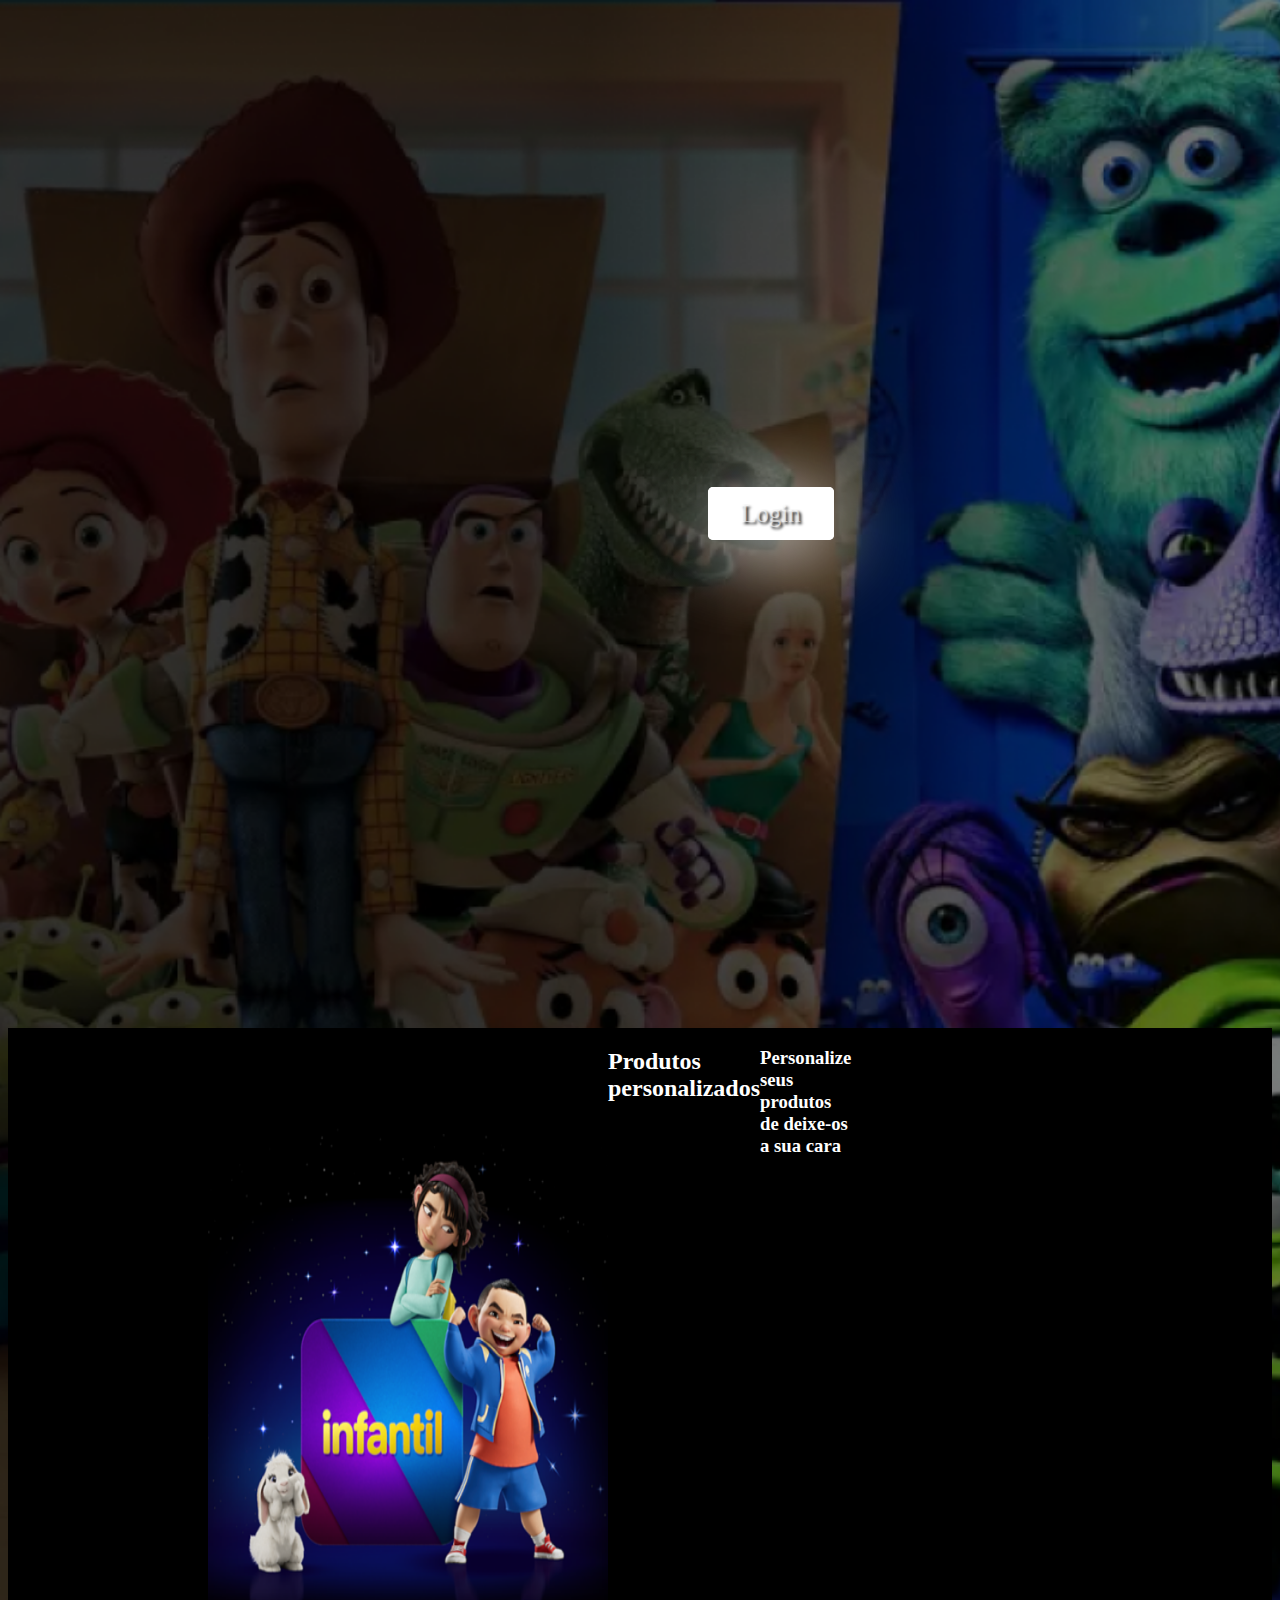
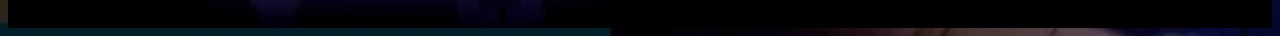
==== index.html @ fa63841b "criação de login e cadastro" ====
<!DOCTYPE html>
<html lang="en">

<head>
    <meta charset="UTF-8">
    <meta http-equiv="X-UA-Compatible" content="IE=edge">
    <meta name="viewport" content="width=device-width, initial-scale=1.0">
    <title>Document</title>
    <link rel="stylesheet" href="css/stayle.css">
</head>

<body class="index">
    <main>
        <div class="loginn">
            <a href="/login.html" class="entrarr">Login</a>
        </div>
    </main>
    <footer>
        <div class="baxo">
            <img src="/img/netflix.png" class="foot">
            <h2>Produtos personalizados</h2>
            <h3>Personalize seus produtos de deixe-os a sua cara</h3>
        </div>
    </footer>
</body>

</html>
---- css/stayle.css ----
body{
    background-color: black;
    background-image: url(/img/fundo.png);
    background-repeat: no-repeat;
    background-size: cover;
}
.entrar {
    padding: 10px 20px;
    background-color: #ffffff;
    border-radius: 5px;
    text-decoration: none;
    color: #000000;
    border: 3px solid #ffffff;
    text-shadow: 2px 2px 3px black;
    font-weight: 400;
    margin-bottom: 10%;
    margin-left: 60px;
}
.div {
    padding: 5px 5px;
    width: 400px;
    height: 500px;
    background-color: #ffffff55;
    border: #ffffff;
    border-radius: 15px;
    margin-left: 500px;
    margin-top: 100px;
    box-shadow: 1px 1px 20px #ffffff;
}
.text {
    padding: 10px 20px;
    background-color: #ffffff;
    border: 5px;
    border-radius: 10px;
    font-size: 150%;
    margin-bottom: 50px;
}
h1 {
    text-align: center;
    color: #ffffff;
    margin-bottom: 30px;
    margin-top: 80px;
    font-size: 60px;
    border:9px 5px black;
    background: -webkit-linear-gradient(#ffffff, #ffffff);
    -webkit-background-clip: text;
    -webkit-text-fill-color: transparent;
}
img {
    margin-left: 120px;

}
.sair {
    color: #ffffff;
    text-decoration: none;
    font-size: 30px;
    margin-bottom: 0;
    margin-left: 10px;
}
.entrarr {
    padding: 10px 30px;
    background-color: #ffffff;
    border-radius: 5px;
    text-decoration: none;
    color: #ffffff95;
    border: 3px solid #ffffff;
    text-shadow: 2px 2px 3px black;
    font-weight: 500;
    margin-left: 700px;
    margin-top: 5px;
    font-size: 25px;
    box-shadow: 0px 10px 80px #ffffff;
    margin-bottom: 500px;
}
.loginn {
    margin-top: 500px;
}
.logo {
    margin-left: 570px;
    margin-top: 200px;
}
footer {
    margin-top: 500px;
    background-color: #000;
}
.baxo {
    margin-top: 500px;
    width: 200px;
    height: 600px;
    background-color: #000;
    color: #ffffff;
    display: flex ;
    flex-direction: row;
}
.foot {
    margin-left: 200px;
    width: 400px;
    margin-top: 100px;
}
.cadastro{
    background: rgb(0,0,0);
    background: linear-gradient(0deg, rgba(0,0,0,1) 0%, rgba(252,3,108,1) 100%);
    background-repeat: no-repeat;
    height: 800px;
}
.nobara {
    height: 800px;
    margin-left: 282px;
}
.preto {
    opacity: 0.5;
    height: 800px;
}
.h2{
    margin-top: 1000px;
}
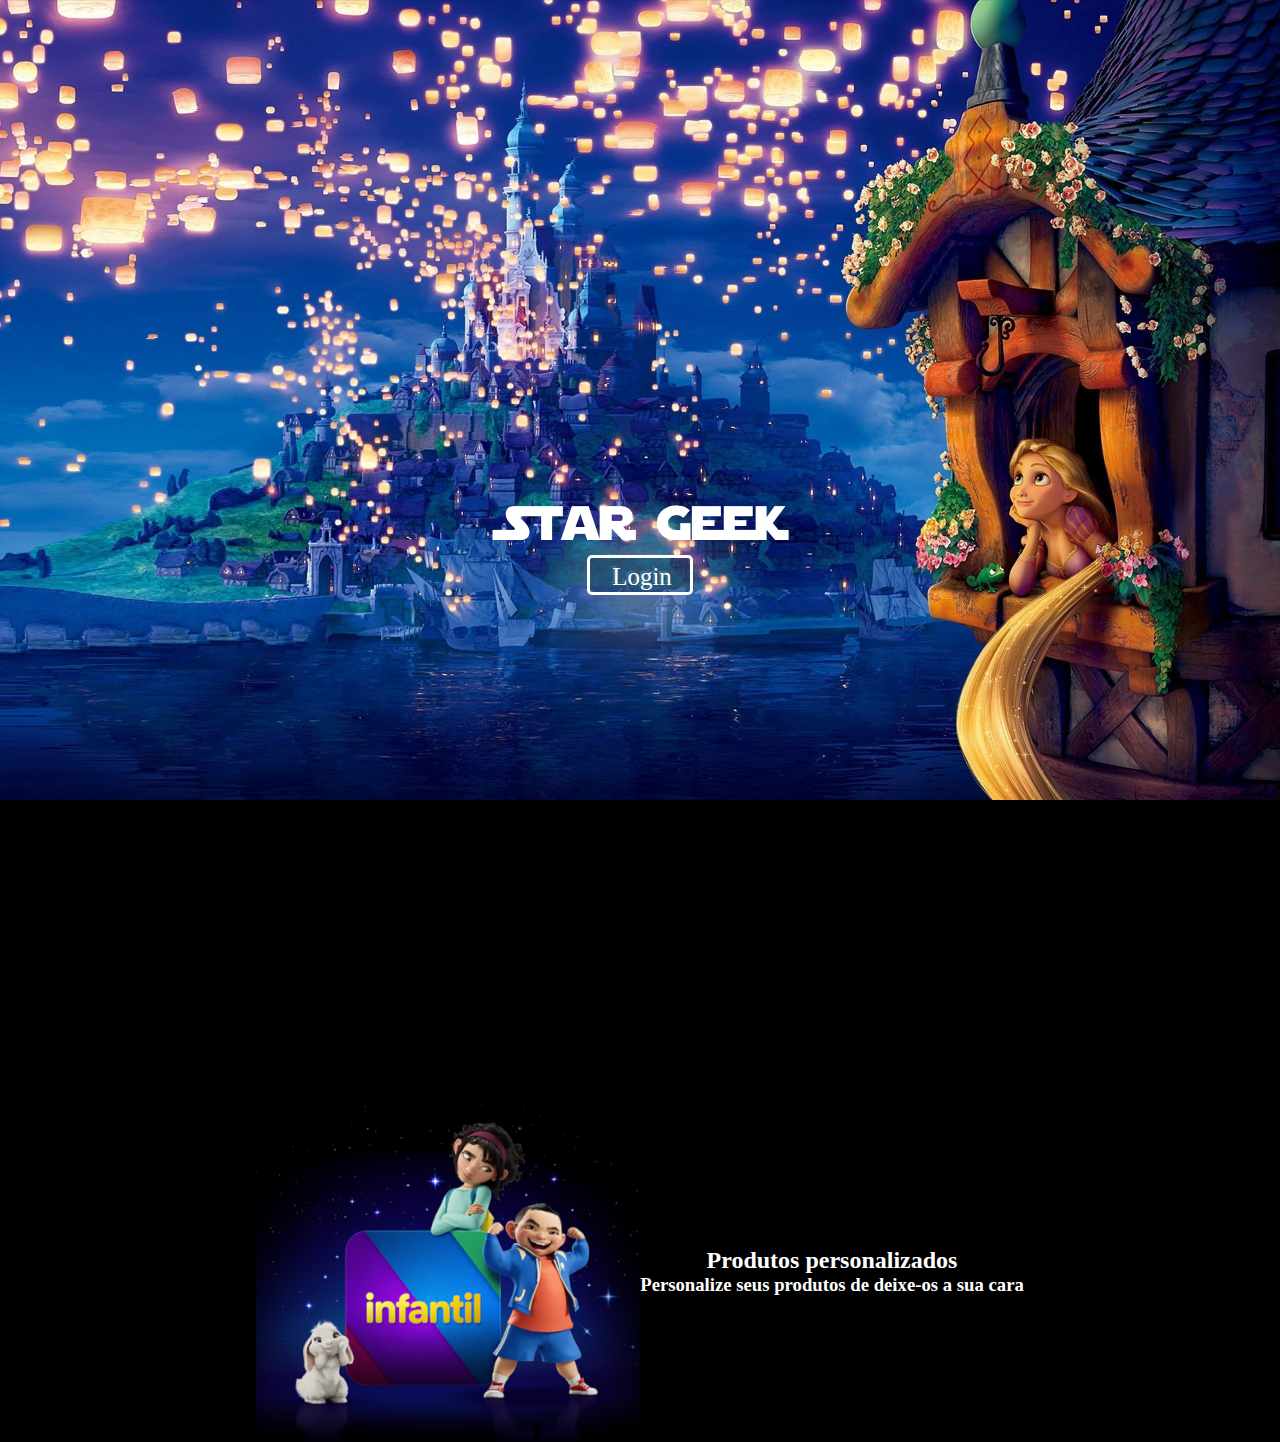
==== commit 87bf9e25: "moderações" ====
--- a/index.html
+++ b/index.html
@@ -12,15 +12,16 @@
 <body class="index">
     <main>
         <div class="loginn">
+            <img src="img/Star Geek 3.png">
             <a href="/login.html" class="entrarr">Login</a>
         </div>
     </main>
-    <footer>
-        <div class="baxo">
+    <footer class="baxo">
             <img src="/img/netflix.png" class="foot">
-            <h2>Produtos personalizados</h2>
-            <h3>Personalize seus produtos de deixe-os a sua cara</h3>
-        </div>
+            <div>
+                <h2>Produtos personalizados</h2>
+                <h3>Personalize seus produtos de deixe-os a sua cara</h3>
+            </div>
     </footer>
 </body>
 
--- a/css/stayle.css
+++ b/css/stayle.css
@@ -1,31 +1,45 @@
-body{
+.index{
     background-color: black;
-    background-image: url(/img/fundo.png);
+    background-image: url(/img/disney2.jpg);
+    background-repeat: no-repeat;
+    background-size: contain;
+    text-align: center;
+}
+.Login{
+    background-color: rgb(0, 0, 0);
+    background-image: url(/img/disney2.jpg);
     background-repeat: no-repeat;
     background-size: cover;
 }
 .entrar {
     padding: 10px 20px;
-    background-color: #ffffff;
+    background-color: #6561611b;
     border-radius: 5px;
     text-decoration: none;
-    color: #000000;
-    border: 3px solid #ffffff;
-    text-shadow: 2px 2px 3px black;
+    color: #ffffff;
+    border: 3px solid #ffffffd1;
+    text-shadow: 2px 2px 3px rgb(255, 255, 255);
     font-weight: 400;
     margin-bottom: 10%;
-    margin-left: 60px;
+    margin-right: 10px;
 }
 .div {
     padding: 5px 5px;
     width: 400px;
     height: 500px;
-    background-color: #ffffff55;
+    background-color: #33333355;
     border: #ffffff;
     border-radius: 15px;
     margin-left: 500px;
     margin-top: 100px;
     box-shadow: 1px 1px 20px #ffffff;
+    text-align: center;
+}
+.inputs{
+    display: flex;
+    justify-content: center;
+    flex-direction: column;
+    align-items: center;
 }
 .text {
     padding: 10px 20px;
@@ -36,19 +50,13 @@
     margin-bottom: 50px;
 }
 h1 {
-    text-align: center;
     color: #ffffff;
     margin-bottom: 30px;
     margin-top: 80px;
-    font-size: 60px;
     border:9px 5px black;
     background: -webkit-linear-gradient(#ffffff, #ffffff);
     -webkit-background-clip: text;
     -webkit-text-fill-color: transparent;
-}
-img {
-    margin-left: 120px;
-
 }
 .sair {
     color: #ffffff;
@@ -58,59 +66,101 @@
     margin-left: 10px;
 }
 .entrarr {
-    padding: 10px 30px;
-    background-color: #ffffff;
+    padding: 3px 20px;
+    background-color: #7a7a7a4b;
     border-radius: 5px;
     text-decoration: none;
-    color: #ffffff95;
+    color: #ffffff2c;
     border: 3px solid #ffffff;
-    text-shadow: 2px 2px 3px black;
+    text-shadow: 2px 2px 0px rgb(255, 255, 255);
     font-weight: 500;
-    margin-left: 700px;
-    margin-top: 5px;
+    margin-top: 15px;
     font-size: 25px;
     box-shadow: 0px 10px 80px #ffffff;
-    margin-bottom: 500px;
 }
 .loginn {
-    margin-top: 500px;
+    display: flex;
+    flex-direction: column;
+    align-items: center;
+    justify-content: center;
+    margin-top: 400px;
+    height: 300px;
 }
-.logo {
-    margin-left: 570px;
-    margin-top: 200px;
-}
-footer {
-    margin-top: 500px;
-    background-color: #000;
-}
+
 .baxo {
-    margin-top: 500px;
-    width: 200px;
-    height: 600px;
+    margin-top: 400px;
+    width: 100%;
     background-color: #000;
     color: #ffffff;
     display: flex ;
     flex-direction: row;
+    justify-content: center;
+}
+.baxo > div{
+width: 30%;
+display: flex;
+flex-direction: column;
+align-items: center;
+justify-content: center;
 }
 .foot {
-    margin-left: 200px;
-    width: 400px;
-    margin-top: 100px;
+    width: 30%;
 }
-.cadastro{
-    background: rgb(0,0,0);
-    background: linear-gradient(0deg, rgba(0,0,0,1) 0%, rgba(252,3,108,1) 100%);
-    background-repeat: no-repeat;
-    height: 800px;
+* {
+    margin: 0%;
+    padding: 0%;
+    box-sizing: border-box;
 }
-.nobara {
-    height: 800px;
-    margin-left: 282px;
+.cabecalho {
+    background-color: rgb(41, 152, 156);
+    display: flex;
+    justify-content: space-between;
+    padding-left: 20px;
+    padding-right: 20px;
 }
-.preto {
-    opacity: 0.5;
-    height: 800px;
+
+.cabecalho>img {
+    height: 60px;
 }
-.h2{
-    margin-top: 1000px;
+
+.menu {
+    display: flex;
+    align-items: center;
+}
+
+.menu>li {
+    height: 60px;
+    display: flex;
+    align-items: center;
+}
+
+.menu>li>a {
+    color: white;
+    text-decoration: none;
+    text-shadow: 2px 2px black;
+    font-weight: 600;
+    margin-right: 10px;
+    margin-left: 10px;
+}
+
+.menu>li:hover {
+    background-color: rgba(255, 255, 255, 0.341);
+}
+.icone{
+    margin-top: 5px;
+}
+.dois {
+    background-color:black;
+}
+.promocoes{
+    display:flex;
+    margin-right: 20px; 
+    
+} 
+.sabor > img{
+    margin-right: 20px;
+}
+.ble > h1{
+    text-align: left;
+    font-size: 5px;
 }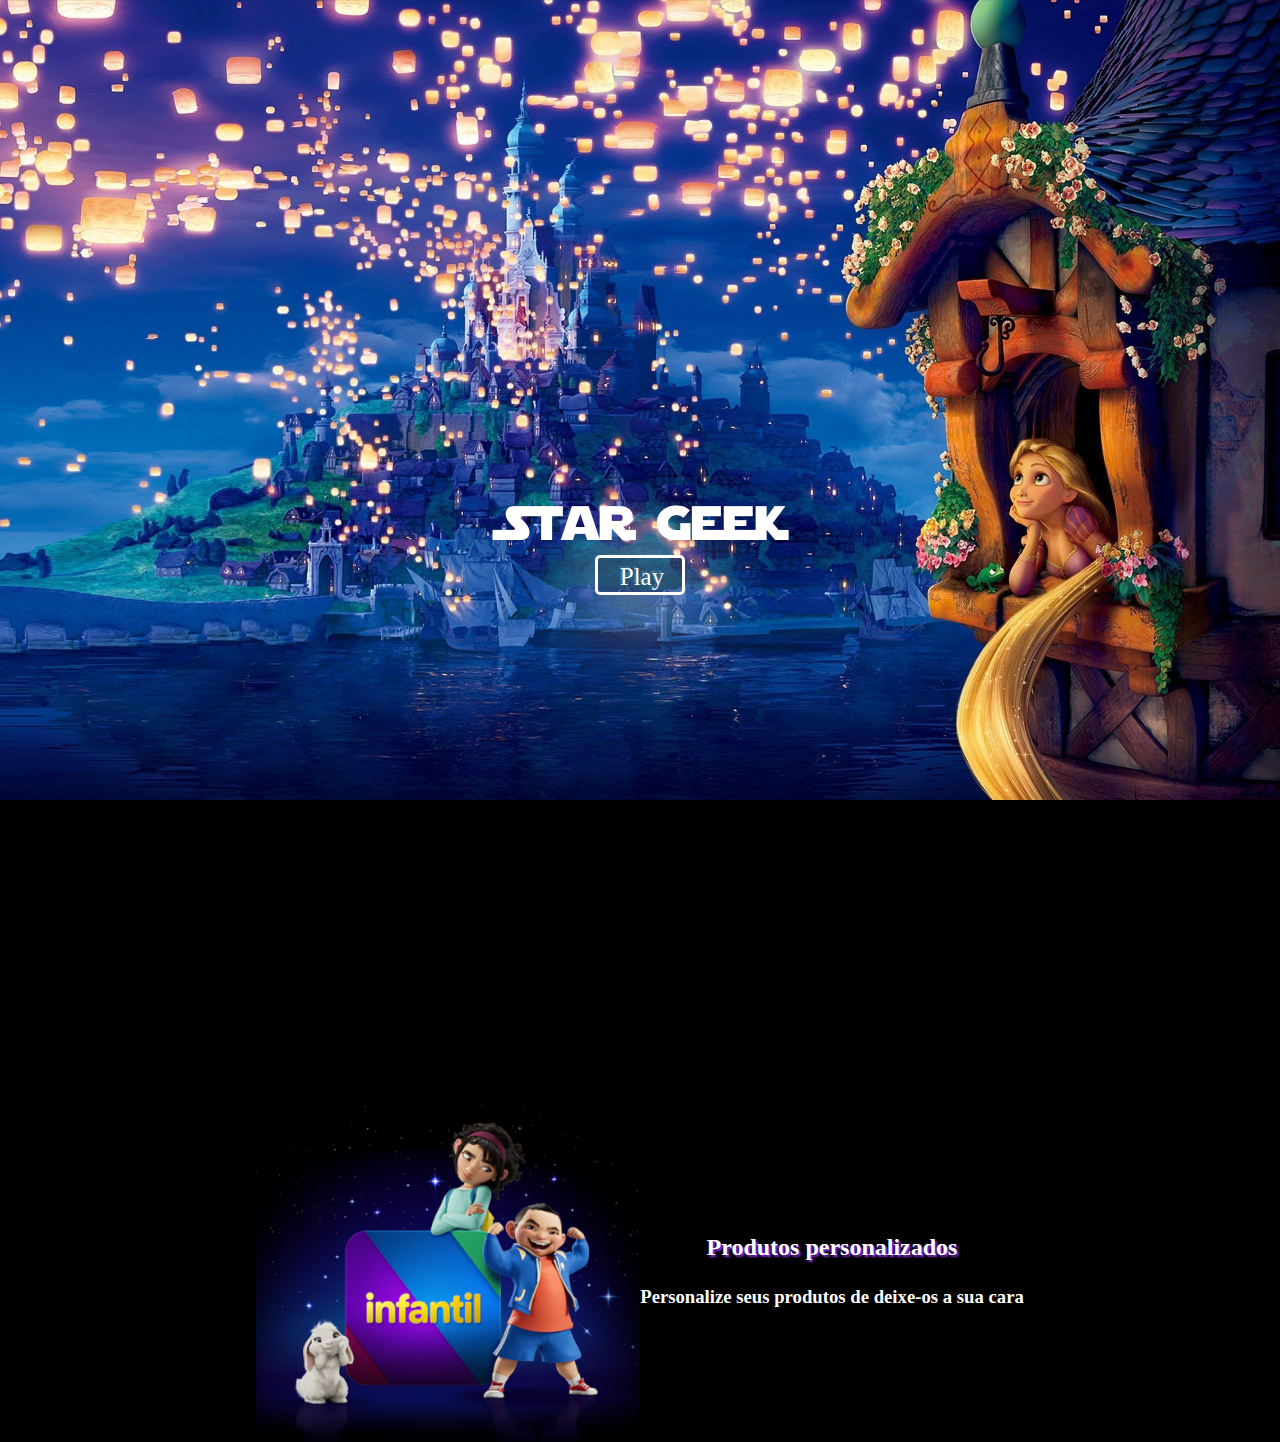
==== commit 23fb4d9c: "atualizacao" ====
--- a/index.html
+++ b/index.html
@@ -13,7 +13,7 @@
     <main>
         <div class="loginn">
             <img src="img/Star Geek 3.png">
-            <a href="/login.html" class="entrarr">Login</a>
+            <a href="/cadastro.html" class="entrarr">Play</a>
         </div>
     </main>
     <footer class="baxo">
--- a/css/stayle.css
+++ b/css/stayle.css
@@ -27,7 +27,7 @@
     padding: 5px 5px;
     width: 400px;
     height: 500px;
-    background-color: #33333355;
+    background-color: #3333337e;
     border: #ffffff;
     border-radius: 15px;
     margin-left: 500px;
@@ -148,6 +148,7 @@
 }
 .icone{
     margin-top: 5px;
+    margin-left: 20px;
 }
 .dois {
     background-color:black;
@@ -155,12 +156,114 @@
 .promocoes{
     display:flex;
     margin-right: 20px; 
+    overflow: scroll;
+    gap: 20px;
+    padding: 10px;
     
 } 
 .sabor > img{
-    margin-right: 20px;
+    max-height: 250px;
 }
 .ble > h1{
     text-align: left;
     font-size: 5px;
+}
+.bia {
+    width: 300px;
+    height: 300px;
+    overflow: hidden;
+}
+.bia > img {
+    
+    height: 100%;
+}
+.promocoes::-webkit-scrollbar {
+    display: none;
+}
+.ok > p{
+    margin-top: 23px;
+    margin-left: 15px;
+    color: #ffffff;
+}
+.ok{
+    display: flex;
+}
+.h1{
+    display: flex;
+    align-items: center;
+    margin-top: 30px;
+    margin-bottom: 15px;
+}
+.h1 > svg{
+    color: white;
+}
+.h1 > h2 {
+    color: white;
+    font-size: 30px;
+}
+.div2 {
+    padding: 5px 5px;
+    width: 400px;
+    height: 800px;
+    background-color: #33333381;
+    border: #ffffff;
+    border-radius: 15px;
+    margin-left: 500px;
+    margin-top: 0px;
+    box-shadow: 1px 1px 20px #ffffff;
+    text-align: center;
+}
+.sabor > img:hover{
+    transform: scale(1.2);
+    transition: all 1s;
+}
+.botao2{
+    text-decoration: none;
+    color: aliceblue;
+    background-color: aqua;
+    display: block;
+    flex-direction: column;
+    margin: 30px 50px auto;
+    padding: 16px;
+    border: 2px solid;
+    border-radius: 8px;
+    font-size: 18px;
+}
+.linha1{
+    border: none;
+    height: 3px;
+    background: blue;
+    background: linear-gradient(blue);
+}
+.login{
+    padding: 30px;
+    text-align: center;
+    color: #000;
+    width: 546px;
+    height: 540px;
+    margin: 30px auto;
+    border-radius: 10px;
+    box-shadow: blueviolet;
+    border: 5px burlywood;
+}
+input{
+    font-size: 20px;
+    width: 347px;
+    height: 55px;
+    border-radius: 5px;
+    border: 2px solid;
+    margin: 20px 5px;
+    padding-left: 10px;
+    display: block;
+    flex-direction: column;
+}
+h2{
+    margin-bottom: 25px;
+    text-shadow: 2px 2px 2px blueviolet;
+}
+
+.fundo-login {
+    background-image: url(/img/disney2.jpg);
+    background-repeat: no-repeat;
+    background-size: cover;
 }